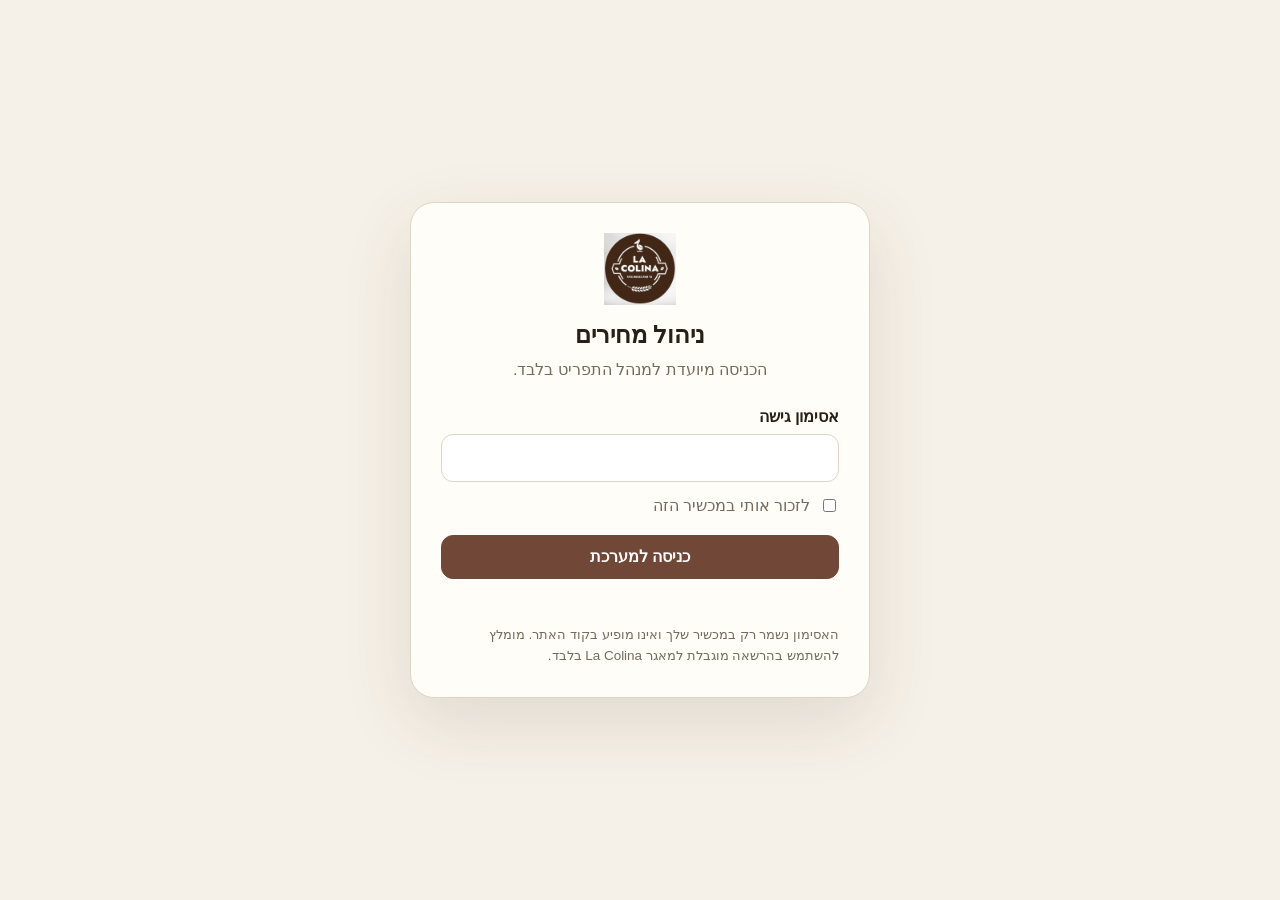
==== admin.html @ d7bb9fbe "Add secure menu price admin" ====
<!doctype html>
<html lang="he" dir="rtl">
  <head>
    <meta charset="utf-8" />
    <meta name="viewport" content="width=device-width, initial-scale=1" />
    <meta name="robots" content="noindex, nofollow" />
    <title>ניהול מחירים | La Colina</title>
    <style>
      :root {
        color-scheme: light;
        --ink: #262018;
        --muted: #746b5f;
        --paper: #f6f1e8;
        --card: #fffdf8;
        --line: #ded5c7;
        --brand: #714737;
        --brand-dark: #523126;
        --success: #24734d;
        --danger: #9b352d;
        font-family: Arial, "Noto Sans Hebrew", sans-serif;
      }

      * { box-sizing: border-box; }
      body { margin: 0; min-height: 100vh; color: var(--ink); background: var(--paper); }
      button, input { font: inherit; }
      button { cursor: pointer; }

      .topbar {
        position: sticky;
        top: 0;
        z-index: 10;
        display: flex;
        align-items: center;
        justify-content: space-between;
        gap: 16px;
        padding: 14px clamp(16px, 4vw, 42px);
        background: rgba(246, 241, 232, 0.96);
        border-bottom: 1px solid var(--line);
        backdrop-filter: blur(12px);
      }

      .brand { display: flex; align-items: center; gap: 12px; }
      .brand img { width: 44px; height: 44px; object-fit: contain; }
      .brand strong { display: block; font-size: 1.05rem; }
      .brand span { color: var(--muted); font-size: 0.88rem; }
      .top-actions { display: flex; align-items: center; gap: 10px; }

      .btn {
        min-height: 44px;
        padding: 0 18px;
        border: 1px solid var(--line);
        border-radius: 12px;
        color: var(--ink);
        background: var(--card);
        font-weight: 700;
      }
      .btn-primary { color: white; background: var(--brand); border-color: var(--brand); }
      .btn-primary:hover { background: var(--brand-dark); }
      .btn:disabled { cursor: wait; opacity: 0.55; }

      main { width: min(1080px, calc(100% - 32px)); margin: 28px auto 80px; }
      .hero { margin-bottom: 24px; }
      .hero h1 { margin: 0 0 8px; font-size: clamp(1.7rem, 4vw, 2.5rem); }
      .hero p { margin: 0; color: var(--muted); line-height: 1.65; }

      .toolbar {
        display: grid;
        grid-template-columns: minmax(0, 1fr) auto;
        gap: 12px;
        align-items: center;
        margin-bottom: 22px;
      }
      .search {
        width: 100%;
        min-height: 48px;
        padding: 0 16px;
        border: 1px solid var(--line);
        border-radius: 14px;
        color: var(--ink);
        background: var(--card);
      }
      .status { color: var(--muted); font-weight: 700; white-space: nowrap; }
      .status.dirty { color: #a16019; }
      .status.saved { color: var(--success); }

      .section-card {
        margin-bottom: 20px;
        overflow: hidden;
        border: 1px solid var(--line);
        border-radius: 20px;
        background: var(--card);
        box-shadow: 0 12px 35px rgba(67, 45, 29, 0.06);
      }
      .section-title { margin: 0; padding: 18px 20px; font-size: 1.2rem; border-bottom: 1px solid var(--line); }
      .item-row {
        display: grid;
        grid-template-columns: minmax(190px, 1fr) minmax(220px, 1.2fr);
        gap: 18px;
        align-items: center;
        padding: 16px 20px;
        border-bottom: 1px solid #ece5da;
      }
      .item-row:last-child { border-bottom: 0; }
      .item-name { font-weight: 700; line-height: 1.4; }
      .item-description { margin-top: 4px; color: var(--muted); font-size: 0.88rem; line-height: 1.45; }
      .price-fields { display: flex; flex-wrap: wrap; justify-content: flex-start; gap: 10px; }
      .price-field { display: grid; gap: 5px; min-width: 88px; }
      .price-field label { color: var(--muted); font-size: 0.8rem; font-weight: 700; }
      .price-input-wrap { position: relative; }
      .price-input {
        width: 100%;
        min-height: 44px;
        padding: 0 12px 0 30px;
        border: 1px solid var(--line);
        border-radius: 11px;
        color: var(--ink);
        background: white;
        font-weight: 700;
      }
      .price-input:focus { outline: 3px solid rgba(113, 71, 55, 0.15); border-color: var(--brand); }
      .currency { position: absolute; left: 10px; top: 50%; transform: translateY(-50%); color: var(--muted); }

      .login-shell { display: grid; min-height: 100vh; place-items: center; padding: 24px; }
      .login-card {
        width: min(460px, 100%);
        padding: 30px;
        border: 1px solid var(--line);
        border-radius: 24px;
        background: var(--card);
        box-shadow: 0 24px 70px rgba(67, 45, 29, 0.12);
      }
      .login-logo { width: 72px; height: 72px; object-fit: contain; display: block; margin: 0 auto 16px; }
      .login-card h1 { margin: 0 0 8px; text-align: center; }
      .login-card > p { margin: 0 0 24px; color: var(--muted); text-align: center; line-height: 1.6; }
      .token-label { display: grid; gap: 8px; font-weight: 700; }
      .token-input { width: 100%; min-height: 48px; padding: 0 14px; border: 1px solid var(--line); border-radius: 12px; direction: ltr; }
      .remember { display: flex; align-items: center; gap: 9px; margin: 14px 0 20px; color: var(--muted); }
      .login-card .btn { width: 100%; }
      .help { margin-top: 18px; color: var(--muted); font-size: 0.84rem; line-height: 1.55; }
      .error { min-height: 22px; margin: 12px 0 0; color: var(--danger); font-size: 0.9rem; font-weight: 700; }
      .hidden { display: none !important; }

      .toast {
        position: fixed;
        right: 50%;
        bottom: 22px;
        z-index: 30;
        transform: translateX(50%) translateY(16px);
        max-width: min(460px, calc(100% - 32px));
        padding: 13px 18px;
        border-radius: 13px;
        color: white;
        background: var(--success);
        opacity: 0;
        pointer-events: none;
        transition: 180ms ease;
        box-shadow: 0 12px 34px rgba(0, 0, 0, 0.18);
      }
      .toast.show { opacity: 1; transform: translateX(50%) translateY(0); }
      .toast.error-toast { background: var(--danger); }

      @media (max-width: 680px) {
        .topbar { align-items: flex-start; }
        .brand span { display: none; }
        .top-actions { flex-direction: column-reverse; align-items: stretch; }
        .top-actions .btn { min-height: 38px; padding: 0 12px; font-size: 0.86rem; }
        .toolbar { grid-template-columns: 1fr; }
        .item-row { grid-template-columns: 1fr; gap: 12px; }
        .price-fields { justify-content: stretch; }
        .price-field { flex: 1 1 92px; }
      }
    </style>
  </head>
  <body>
    <section class="login-shell" id="loginView">
      <form class="login-card" id="loginForm">
        <img class="login-logo" src="la-colina-logo.webp" alt="La Colina" />
        <h1>ניהול מחירים</h1>
        <p>הכניסה מיועדת למנהל התפריט בלבד.</p>
        <label class="token-label">
          אסימון גישה
          <input class="token-input" id="tokenInput" type="password" autocomplete="current-password" required />
        </label>
        <label class="remember">
          <input id="rememberToken" type="checkbox" />
          לזכור אותי במכשיר הזה
        </label>
        <button class="btn btn-primary" id="loginButton" type="submit">כניסה למערכת</button>
        <p class="error" id="loginError" role="alert"></p>
        <div class="help">האסימון נשמר רק במכשיר שלך ואינו מופיע בקוד האתר. מומלץ להשתמש בהרשאה מוגבלת למאגר La Colina בלבד.</div>
      </form>
    </section>

    <div class="hidden" id="adminView">
      <header class="topbar">
        <div class="brand">
          <img src="la-colina-logo.webp" alt="" />
          <div><strong>La Colina</strong><span>מנהל מחירי התפריט</span></div>
        </div>
        <div class="top-actions">
          <button class="btn" id="logoutButton" type="button">יציאה</button>
          <button class="btn btn-primary" id="saveButton" type="button" disabled>שמירת שינויים</button>
        </div>
      </header>

      <main>
        <div class="hero">
          <h1>עדכון מחירים</h1>
          <p>משנים את המחיר ולוחצים על “שמירת שינויים”. העדכון באתר עשוי להופיע בתוך דקה או שתיים.</p>
        </div>
        <div class="toolbar">
          <input class="search" id="searchInput" type="search" placeholder="חיפוש מוצר או קטגוריה…" />
          <span class="status" id="saveStatus">הכול מעודכן</span>
        </div>
        <div id="menuEditor"></div>
      </main>
    </div>

    <div class="toast" id="toast" role="status"></div>

    <script>
      const REPOSITORY = "ba8080/la-colina-menu";
      const BRANCH = "main";
      const DATA_FILE = "menu-data.json";
      const API_URL = `https://api.github.com/repos/${REPOSITORY}/contents/${DATA_FILE}`;

      const loginView = document.querySelector("#loginView");
      const adminView = document.querySelector("#adminView");
      const loginForm = document.querySelector("#loginForm");
      const loginButton = document.querySelector("#loginButton");
      const loginError = document.querySelector("#loginError");
      const tokenInput = document.querySelector("#tokenInput");
      const rememberToken = document.querySelector("#rememberToken");
      const editor = document.querySelector("#menuEditor");
      const searchInput = document.querySelector("#searchInput");
      const saveButton = document.querySelector("#saveButton");
      const saveStatus = document.querySelector("#saveStatus");
      const toast = document.querySelector("#toast");

      let accessToken = localStorage.getItem("laColinaAdminToken") || sessionStorage.getItem("laColinaAdminToken") || "";
      let menuData = null;
      let fileSha = "";
      let isDirty = false;
      let toastTimer;

      function apiHeaders(token = accessToken) {
        return {
          Accept: "application/vnd.github+json",
          Authorization: `Bearer ${token}`,
          "X-GitHub-Api-Version": "2022-11-28",
        };
      }

      function decodeContent(value) {
        const binary = atob(value.replace(/\n/g, ""));
        const bytes = Uint8Array.from(binary, (character) => character.charCodeAt(0));
        return new TextDecoder().decode(bytes);
      }

      function encodeContent(value) {
        const bytes = new TextEncoder().encode(value);
        let binary = "";
        for (let index = 0; index < bytes.length; index += 0x8000) {
          binary += String.fromCharCode(...bytes.subarray(index, index + 0x8000));
        }
        return btoa(binary);
      }

      function showToast(message, error = false) {
        clearTimeout(toastTimer);
        toast.textContent = message;
        toast.classList.toggle("error-toast", error);
        toast.classList.add("show");
        toastTimer = setTimeout(() => toast.classList.remove("show"), 3200);
      }

      function setDirty(dirty) {
        isDirty = dirty;
        saveButton.disabled = !dirty;
        saveStatus.textContent = dirty ? "יש שינויים שלא נשמרו" : "הכול מעודכן";
        saveStatus.className = `status ${dirty ? "dirty" : "saved"}`;
      }

      async function loadMenu(token) {
        const response = await fetch(`${API_URL}?ref=${BRANCH}&t=${Date.now()}`, { headers: apiHeaders(token), cache: "no-store" });
        if (!response.ok) {
          if (response.status === 401 || response.status === 403) throw new Error("אסימון הגישה אינו תקין או שחסרה לו הרשאת כתיבה.");
          throw new Error("לא הצלחנו לטעון את התפריט. נסו שוב בעוד רגע.");
        }
        const file = await response.json();
        menuData = JSON.parse(decodeContent(file.content));
        fileSha = file.sha;
      }

      function createPriceField(label, value, onChange) {
        const field = document.createElement("div");
        field.className = "price-field";
        const labelElement = document.createElement("label");
        labelElement.textContent = label;
        const wrap = document.createElement("div");
        wrap.className = "price-input-wrap";
        const input = document.createElement("input");
        input.className = "price-input";
        input.type = "number";
        input.inputMode = "decimal";
        input.min = "0";
        input.step = "1";
        input.value = value;
        input.setAttribute("aria-label", label);
        input.addEventListener("input", () => {
          const number = Number(input.value);
          if (!Number.isFinite(number) || number < 0) return;
          onChange(number);
          setDirty(true);
        });
        const currency = document.createElement("span");
        currency.className = "currency";
        currency.textContent = "₪";
        wrap.append(input, currency);
        field.append(labelElement, wrap);
        return field;
      }

      function renderEditor(filter = "") {
        editor.replaceChildren();
        const query = filter.trim().toLowerCase();
        const fragment = document.createDocumentFragment();

        Object.values(menuData).flat().forEach((section) => {
          const matchingItems = section.items.filter((item) => `${section.title} ${item.name} ${item.description || ""}`.toLowerCase().includes(query));
          if (!matchingItems.length) return;

          const card = document.createElement("section");
          card.className = "section-card";
          const title = document.createElement("h2");
          title.className = "section-title";
          title.textContent = section.title;
          card.append(title);

          matchingItems.forEach((item) => {
            const row = document.createElement("div");
            row.className = "item-row";
            const info = document.createElement("div");
            const name = document.createElement("div");
            name.className = "item-name";
            name.textContent = item.name;
            info.append(name);
            if (item.description) {
              const description = document.createElement("div");
              description.className = "item-description";
              description.textContent = item.description;
              info.append(description);
            }

            const fields = document.createElement("div");
            fields.className = "price-fields";
            if (typeof item.price === "number") {
              fields.append(createPriceField(item.priceLabel || "מחיר", item.price, (value) => { item.price = value; }));
            }
            if (Array.isArray(item.priceOptions)) {
              item.priceOptions.forEach((value, index) => {
                fields.append(createPriceField(`אפשרות ${index + 1}`, value, (nextValue) => { item.priceOptions[index] = nextValue; }));
              });
            }
            if (Array.isArray(item.prices)) {
              item.prices.forEach((price, index) => {
                fields.append(createPriceField(price.label || `מחיר ${index + 1}`, price.value, (value) => { item.prices[index].value = value; }));
              });
            }
            row.append(info, fields);
            card.append(row);
          });
          fragment.append(card);
        });

        if (!fragment.childNodes.length) {
          const empty = document.createElement("p");
          empty.textContent = "לא נמצאו פריטים מתאימים.";
          editor.append(empty);
        } else {
          editor.append(fragment);
        }
      }

      async function enterAdmin(token, remember) {
        loginButton.disabled = true;
        loginButton.textContent = "מתחבר…";
        loginError.textContent = "";
        try {
          await loadMenu(token);
          accessToken = token;
          if (remember) localStorage.setItem("laColinaAdminToken", token);
          else sessionStorage.setItem("laColinaAdminToken", token);
          loginView.classList.add("hidden");
          adminView.classList.remove("hidden");
          renderEditor();
          setDirty(false);
        } catch (error) {
          loginError.textContent = error.message;
          localStorage.removeItem("laColinaAdminToken");
          sessionStorage.removeItem("laColinaAdminToken");
        } finally {
          loginButton.disabled = false;
          loginButton.textContent = "כניסה למערכת";
        }
      }

      loginForm.addEventListener("submit", (event) => {
        event.preventDefault();
        enterAdmin(tokenInput.value.trim(), rememberToken.checked);
      });

      searchInput.addEventListener("input", () => renderEditor(searchInput.value));

      saveButton.addEventListener("click", async () => {
        if (!isDirty) return;
        saveButton.disabled = true;
        saveButton.textContent = "שומר…";
        try {
          const response = await fetch(API_URL, {
            method: "PUT",
            headers: { ...apiHeaders(), "Content-Type": "application/json" },
            body: JSON.stringify({
              message: "Update menu prices from admin panel",
              content: encodeContent(`${JSON.stringify(menuData, null, 2)}\n`),
              sha: fileSha,
              branch: BRANCH,
            }),
          });
          if (!response.ok) {
            if (response.status === 409) throw new Error("התפריט השתנה ממקום אחר. רעננו את העמוד ונסו שוב.");
            if (response.status === 401 || response.status === 403) throw new Error("אין הרשאה לשמור את השינויים.");
            throw new Error("השמירה נכשלה. נסו שוב בעוד רגע.");
          }
          const result = await response.json();
          fileSha = result.content.sha;
          setDirty(false);
          showToast("המחירים נשמרו בהצלחה");
        } catch (error) {
          showToast(error.message, true);
          saveButton.disabled = false;
        } finally {
          saveButton.textContent = "שמירת שינויים";
        }
      });

      document.querySelector("#logoutButton").addEventListener("click", () => {
        localStorage.removeItem("laColinaAdminToken");
        sessionStorage.removeItem("laColinaAdminToken");
        location.reload();
      });

      window.addEventListener("beforeunload", (event) => {
        if (!isDirty) return;
        event.preventDefault();
        event.returnValue = "";
      });

      if (accessToken) enterAdmin(accessToken, Boolean(localStorage.getItem("laColinaAdminToken")));
    </script>
  </body>
</html>
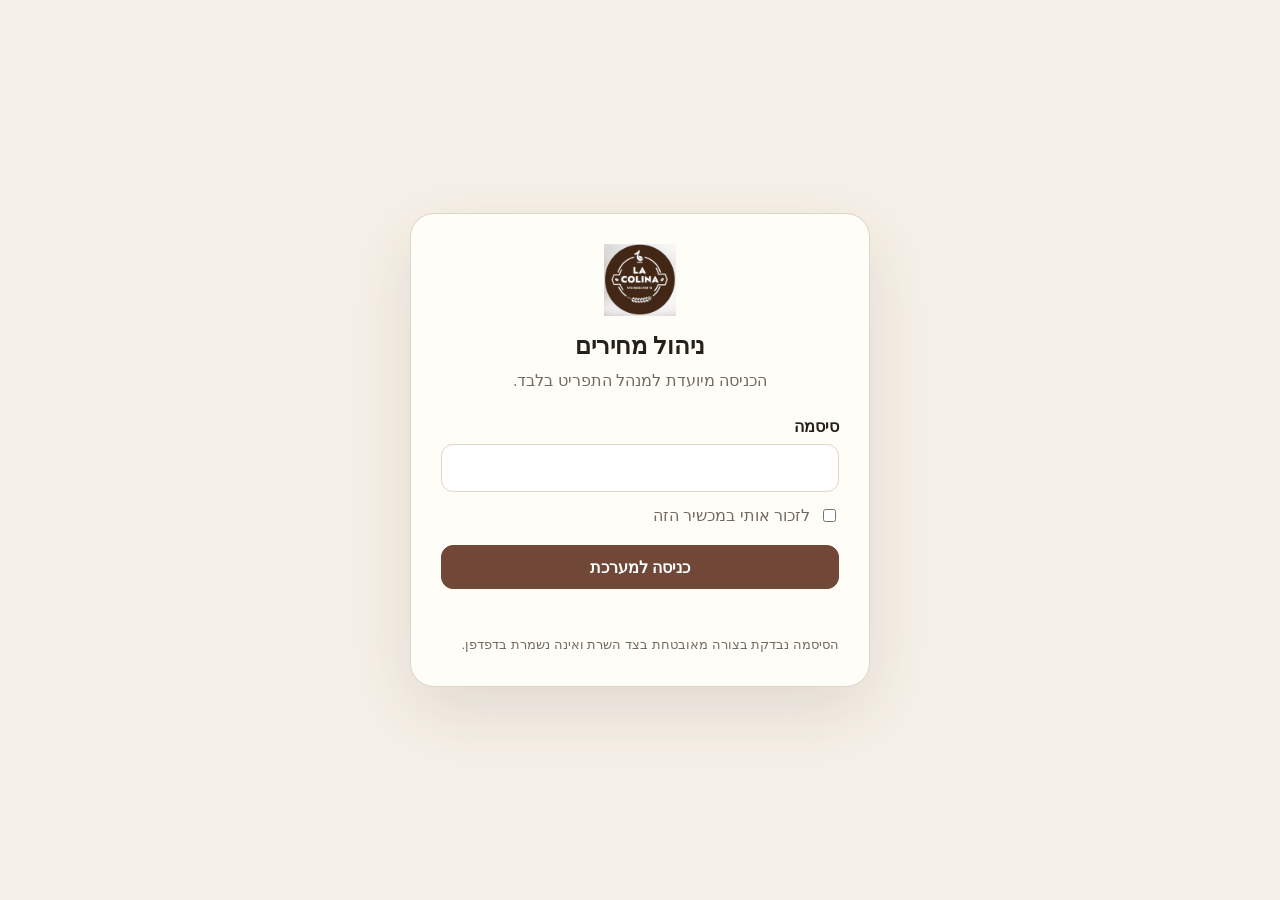
==== commit f749dbed: "Move menu admin to password-protected backend" ====
--- a/admin.html
+++ b/admin.html
@@ -178,7 +178,7 @@
         <h1>ניהול מחירים</h1>
         <p>הכניסה מיועדת למנהל התפריט בלבד.</p>
         <label class="token-label">
-          אסימון גישה
+          סיסמה
           <input class="token-input" id="tokenInput" type="password" autocomplete="current-password" required />
         </label>
         <label class="remember">
@@ -187,7 +187,7 @@
         </label>
         <button class="btn btn-primary" id="loginButton" type="submit">כניסה למערכת</button>
         <p class="error" id="loginError" role="alert"></p>
-        <div class="help">האסימון נשמר רק במכשיר שלך ואינו מופיע בקוד האתר. מומלץ להשתמש בהרשאה מוגבלת למאגר La Colina בלבד.</div>
+        <div class="help">הסיסמה נבדקת בצורה מאובטחת בצד השרת ואינה נשמרת בדפדפן.</div>
       </form>
     </section>
 
@@ -206,7 +206,7 @@
       <main>
         <div class="hero">
           <h1>עדכון מחירים</h1>
-          <p>משנים את המחיר ולוחצים על “שמירת שינויים”. העדכון באתר עשוי להופיע בתוך דקה או שתיים.</p>
+          <p>משנים את המחיר ולוחצים על “שמירת שינויים”. המחירים החדשים מתעדכנים באתר מיד.</p>
         </div>
         <div class="toolbar">
           <input class="search" id="searchInput" type="search" placeholder="חיפוש מוצר או קטגוריה…" />
@@ -219,10 +219,7 @@
     <div class="toast" id="toast" role="status"></div>
 
     <script>
-      const REPOSITORY = "ba8080/la-colina-menu";
-      const BRANCH = "main";
-      const DATA_FILE = "menu-data.json";
-      const API_URL = `https://api.github.com/repos/${REPOSITORY}/contents/${DATA_FILE}`;
+      const API_URL = "https://la-colina-menu-service.oribra.chatgpt.site";
 
       const loginView = document.querySelector("#loginView");
       const adminView = document.querySelector("#adminView");
@@ -239,32 +236,8 @@
 
       let accessToken = localStorage.getItem("laColinaAdminToken") || sessionStorage.getItem("laColinaAdminToken") || "";
       let menuData = null;
-      let fileSha = "";
       let isDirty = false;
       let toastTimer;
-
-      function apiHeaders(token = accessToken) {
-        return {
-          Accept: "application/vnd.github+json",
-          Authorization: `Bearer ${token}`,
-          "X-GitHub-Api-Version": "2022-11-28",
-        };
-      }
-
-      function decodeContent(value) {
-        const binary = atob(value.replace(/\n/g, ""));
-        const bytes = Uint8Array.from(binary, (character) => character.charCodeAt(0));
-        return new TextDecoder().decode(bytes);
-      }
-
-      function encodeContent(value) {
-        const bytes = new TextEncoder().encode(value);
-        let binary = "";
-        for (let index = 0; index < bytes.length; index += 0x8000) {
-          binary += String.fromCharCode(...bytes.subarray(index, index + 0x8000));
-        }
-        return btoa(binary);
-      }
 
       function showToast(message, error = false) {
         clearTimeout(toastTimer);
@@ -281,15 +254,13 @@
         saveStatus.className = `status ${dirty ? "dirty" : "saved"}`;
       }
 
-      async function loadMenu(token) {
-        const response = await fetch(`${API_URL}?ref=${BRANCH}&t=${Date.now()}`, { headers: apiHeaders(token), cache: "no-store" });
+      async function loadMenu() {
+        const response = await fetch(`${API_URL}/menu?t=${Date.now()}`, { cache: "no-store" });
         if (!response.ok) {
-          if (response.status === 401 || response.status === 403) throw new Error("אסימון הגישה אינו תקין או שחסרה לו הרשאת כתיבה.");
           throw new Error("לא הצלחנו לטעון את התפריט. נסו שוב בעוד רגע.");
         }
-        const file = await response.json();
-        menuData = JSON.parse(decodeContent(file.content));
-        fileSha = file.sha;
+        const result = await response.json();
+        menuData = result.menu;
       }
 
       function createPriceField(label, value, onChange) {
@@ -382,19 +353,31 @@
         }
       }
 
-      async function enterAdmin(token, remember) {
+      async function showAdmin(token, remember) {
+        accessToken = token;
+        if (remember) localStorage.setItem("laColinaAdminToken", token);
+        else sessionStorage.setItem("laColinaAdminToken", token);
+        await loadMenu();
+        loginView.classList.add("hidden");
+        adminView.classList.remove("hidden");
+        renderEditor();
+        setDirty(false);
+      }
+
+      async function enterAdmin(password, remember) {
         loginButton.disabled = true;
         loginButton.textContent = "מתחבר…";
         loginError.textContent = "";
         try {
-          await loadMenu(token);
-          accessToken = token;
-          if (remember) localStorage.setItem("laColinaAdminToken", token);
-          else sessionStorage.setItem("laColinaAdminToken", token);
-          loginView.classList.add("hidden");
-          adminView.classList.remove("hidden");
-          renderEditor();
-          setDirty(false);
+          const response = await fetch(`${API_URL}/login`, {
+            method: "POST",
+            headers: { "Content-Type": "application/json" },
+            body: JSON.stringify({ password }),
+          });
+          const result = await response.json();
+          if (!response.ok) throw new Error(result.error || "הסיסמה שגויה.");
+          tokenInput.value = "";
+          await showAdmin(result.token, remember);
         } catch (error) {
           loginError.textContent = error.message;
           localStorage.removeItem("laColinaAdminToken");
@@ -417,23 +400,22 @@
         saveButton.disabled = true;
         saveButton.textContent = "שומר…";
         try {
-          const response = await fetch(API_URL, {
+          const response = await fetch(`${API_URL}/menu`, {
             method: "PUT",
-            headers: { ...apiHeaders(), "Content-Type": "application/json" },
-            body: JSON.stringify({
-              message: "Update menu prices from admin panel",
-              content: encodeContent(`${JSON.stringify(menuData, null, 2)}\n`),
-              sha: fileSha,
-              branch: BRANCH,
-            }),
+            headers: {
+              "Content-Type": "application/json",
+              Authorization: `Bearer ${accessToken}`,
+            },
+            body: JSON.stringify({ menu: menuData }),
           });
+          const result = await response.json();
           if (!response.ok) {
-            if (response.status === 409) throw new Error("התפריט השתנה ממקום אחר. רעננו את העמוד ונסו שוב.");
-            if (response.status === 401 || response.status === 403) throw new Error("אין הרשאה לשמור את השינויים.");
-            throw new Error("השמירה נכשלה. נסו שוב בעוד רגע.");
+            if (response.status === 401) {
+              localStorage.removeItem("laColinaAdminToken");
+              sessionStorage.removeItem("laColinaAdminToken");
+            }
+            throw new Error(result.error || "השמירה נכשלה. נסו שוב בעוד רגע.");
           }
-          const result = await response.json();
-          fileSha = result.content.sha;
           setDirty(false);
           showToast("המחירים נשמרו בהצלחה");
         } catch (error) {
@@ -456,7 +438,13 @@
         event.returnValue = "";
       });
 
-      if (accessToken) enterAdmin(accessToken, Boolean(localStorage.getItem("laColinaAdminToken")));
+      if (accessToken) {
+        showAdmin(accessToken, Boolean(localStorage.getItem("laColinaAdminToken"))).catch(() => {
+          localStorage.removeItem("laColinaAdminToken");
+          sessionStorage.removeItem("laColinaAdminToken");
+          location.reload();
+        });
+      }
     </script>
   </body>
 </html>
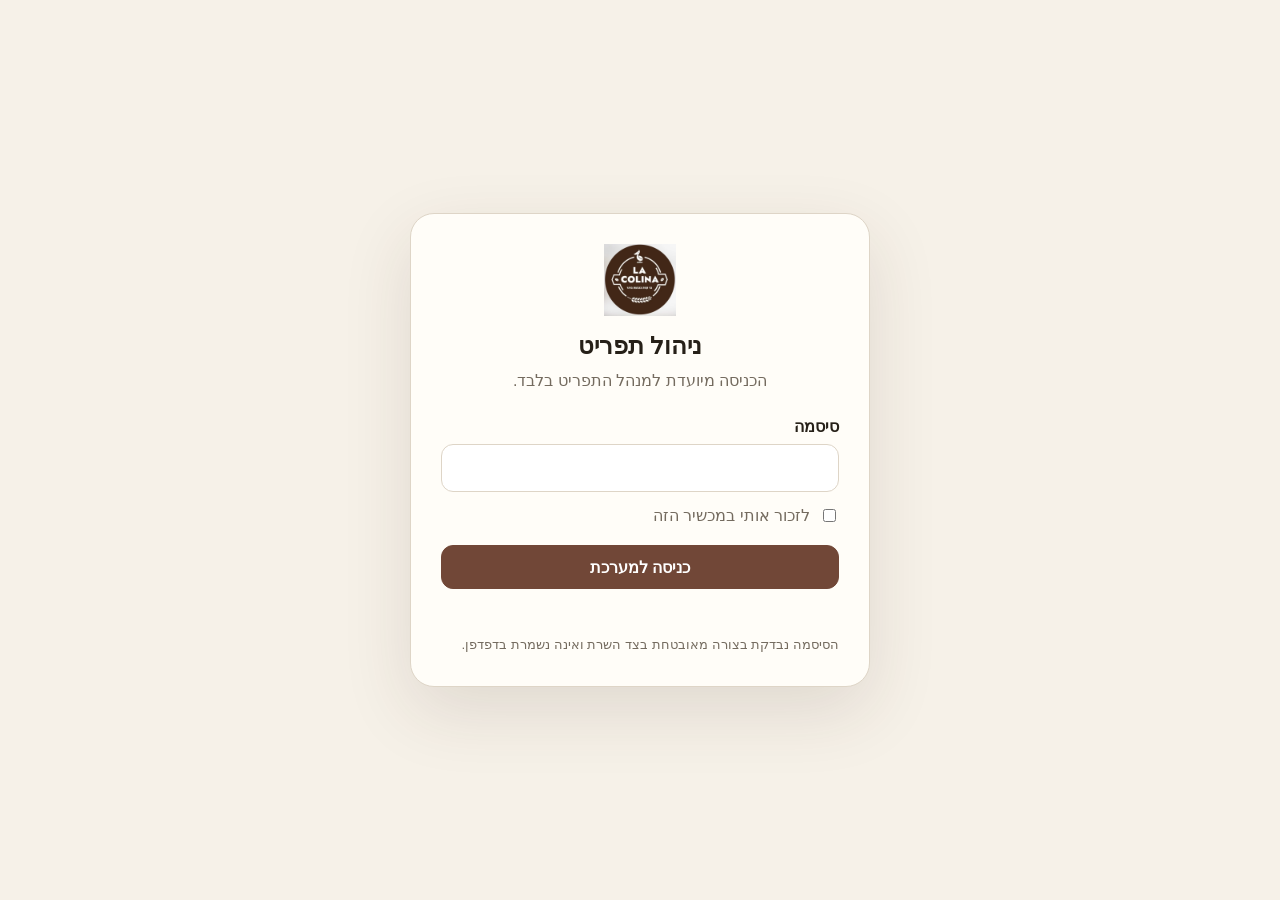
==== commit 7de99f76: "Polish menu manager labels" ====
--- a/admin.html
+++ b/admin.html
@@ -4,7 +4,7 @@
     <meta charset="utf-8" />
     <meta name="viewport" content="width=device-width, initial-scale=1" />
     <meta name="robots" content="noindex, nofollow" />
-    <title>ניהול מחירים | La Colina</title>
+    <title>ניהול תפריט | La Colina</title>
     <style>
       :root {
         color-scheme: light;
@@ -22,7 +22,7 @@
 
       * { box-sizing: border-box; }
       body { margin: 0; min-height: 100vh; color: var(--ink); background: var(--paper); }
-      button, input { font: inherit; }
+      button, input, textarea, select { font: inherit; }
       button { cursor: pointer; }
 
       .topbar {
@@ -120,6 +120,37 @@
       .price-input:focus { outline: 3px solid rgba(113, 71, 55, 0.15); border-color: var(--brand); }
       .currency { position: absolute; left: 10px; top: 50%; transform: translateY(-50%); color: var(--muted); }
 
+      .manager-actions { display: flex; flex-wrap: wrap; gap: 10px; margin: -8px 0 22px; }
+      .section-manager-header { display: flex; align-items: end; gap: 12px; padding: 18px 20px; border-bottom: 1px solid var(--line); background: #fbf7f0; }
+      .section-manager-header .editor-field { flex: 1; }
+      .section-items { display: grid; gap: 14px; padding: 16px; }
+      .item-editor { padding: 16px; border: 1px solid #e4dbce; border-radius: 16px; background: white; }
+      .item-editor-header { display: flex; align-items: center; justify-content: space-between; gap: 12px; margin-bottom: 14px; }
+      .item-editor-title { margin: 0; font-size: 1rem; }
+      .item-actions { display: flex; flex-wrap: wrap; gap: 7px; }
+      .icon-action { min-width: 42px; min-height: 40px; padding: 6px 10px; border: 1px solid var(--line); border-radius: 9px; background: #f8f3eb; color: var(--ink); font-weight: 700; }
+      .icon-action.danger { color: var(--danger); border-color: #e4bab6; background: #fff5f4; }
+      .icon-action:disabled { cursor: default; opacity: .38; }
+      .editor-grid { display: grid; grid-template-columns: 1fr 1fr; gap: 12px; }
+      .editor-field { display: grid; gap: 6px; }
+      .editor-field.full { grid-column: 1 / -1; }
+      .editor-field > span, .editor-field > label { color: var(--muted); font-size: .88rem; font-weight: 700; }
+      .editor-input, .editor-textarea, .editor-select {
+        width: 100%;
+        min-height: 44px;
+        padding: 10px 12px;
+        border: 1px solid var(--line);
+        border-radius: 10px;
+        color: var(--ink);
+        background: white;
+      }
+      .editor-textarea { min-height: 82px; resize: vertical; line-height: 1.5; }
+      .editor-input:focus, .editor-textarea:focus, .editor-select:focus { outline: 3px solid rgba(113, 71, 55, .15); border-color: var(--brand); }
+      .pricing-editor { display: grid; gap: 10px; grid-column: 1 / -1; padding-top: 4px; }
+      .pricing-row { display: grid; grid-template-columns: minmax(110px, 1fr) minmax(88px, .6fr) auto; gap: 8px; align-items: end; }
+      .add-item-button { width: 100%; min-height: 48px; border: 1px dashed var(--brand); border-radius: 12px; background: #fffaf3; color: var(--brand); font-weight: 800; }
+      .empty-section { margin: 4px 0; padding: 18px; border: 1px dashed var(--line); border-radius: 12px; color: var(--muted); text-align: center; }
+
       .login-shell { display: grid; min-height: 100vh; place-items: center; padding: 24px; }
       .login-card {
         width: min(460px, 100%);
@@ -168,6 +199,12 @@
         .item-row { grid-template-columns: 1fr; gap: 12px; }
         .price-fields { justify-content: stretch; }
         .price-field { flex: 1 1 92px; }
+        .section-manager-header { align-items: stretch; flex-direction: column; }
+        .section-manager-header .btn { width: 100%; }
+        .editor-grid { grid-template-columns: 1fr; }
+        .editor-field.full, .pricing-editor { grid-column: 1; }
+        .pricing-row { grid-template-columns: 1fr 1fr; }
+        .pricing-row .icon-action { grid-column: 1 / -1; }
       }
     </style>
   </head>
@@ -175,7 +212,7 @@
     <section class="login-shell" id="loginView">
       <form class="login-card" id="loginForm">
         <img class="login-logo" src="la-colina-logo.webp" alt="La Colina" />
-        <h1>ניהול מחירים</h1>
+        <h1>ניהול תפריט</h1>
         <p>הכניסה מיועדת למנהל התפריט בלבד.</p>
         <label class="token-label">
           סיסמה
@@ -195,22 +232,25 @@
       <header class="topbar">
         <div class="brand">
           <img src="la-colina-logo.webp" alt="" />
-          <div><strong>La Colina</strong><span>מנהל מחירי התפריט</span></div>
+          <div><strong>La Colina</strong><span>מנהל התפריט</span></div>
         </div>
         <div class="top-actions">
           <button class="btn" id="logoutButton" type="button">יציאה</button>
           <button class="btn btn-primary" id="saveButton" type="button" disabled>שמירת שינויים</button>
-        </div>
       </header>
 
       <main>
         <div class="hero">
-          <h1>עדכון מחירים</h1>
-          <p>משנים את המחיר ולוחצים על “שמירת שינויים”. המחירים החדשים מתעדכנים באתר מיד.</p>
+          <h1>ניהול התפריט</h1>
+          <p>אפשר לערוך מנות ומחירים, להוסיף או למחוק פריטים וקטגוריות ולשנות את הסדר. בסיום לוחצים על “שמירת שינויים”.</p>
         </div>
         <div class="toolbar">
           <input class="search" id="searchInput" type="search" placeholder="חיפוש מוצר או קטגוריה…" />
           <span class="status" id="saveStatus">הכול מעודכן</span>
+        </div>
+        <div class="manager-actions">
+          <button class="btn" id="addFoodSection" type="button">הוספת קטגוריית אוכל</button>
+          <button class="btn" id="addWineSection" type="button">הוספת קטגוריית שתייה</button>
         </div>
         <div id="menuEditor"></div>
       </main>
@@ -292,57 +332,252 @@
         return field;
       }
 
+      function createTextField(label, value, onChange, options = {}) {
+        const field = document.createElement("label");
+        field.className = `editor-field${options.full ? " full" : ""}`;
+        const caption = document.createElement("span");
+        caption.textContent = label;
+        const input = document.createElement(options.textarea ? "textarea" : "input");
+        input.className = options.textarea ? "editor-textarea" : "editor-input";
+        if (!options.textarea) input.type = "text";
+        input.value = value || "";
+        input.placeholder = options.placeholder || "";
+        input.addEventListener("input", () => {
+          onChange(input.value);
+          setDirty(true);
+        });
+        field.append(caption, input);
+        return field;
+      }
+
+      function createSelectField(label, value, options, onChange) {
+        const field = document.createElement("label");
+        field.className = "editor-field";
+        const caption = document.createElement("span");
+        caption.textContent = label;
+        const select = document.createElement("select");
+        select.className = "editor-select";
+        options.forEach((option) => {
+          const element = document.createElement("option");
+          element.value = option.value;
+          element.textContent = option.label;
+          element.selected = option.value === value;
+          select.append(element);
+        });
+        select.addEventListener("change", () => {
+          onChange(select.value);
+          setDirty(true);
+        });
+        field.append(caption, select);
+        return field;
+      }
+
+      function createActionButton(text, handler, options = {}) {
+        const button = document.createElement("button");
+        button.type = "button";
+        button.className = `icon-action${options.danger ? " danger" : ""}`;
+        button.textContent = text;
+        button.disabled = Boolean(options.disabled);
+        if (options.label) button.setAttribute("aria-label", options.label);
+        button.addEventListener("click", handler);
+        return button;
+      }
+
+      function priceMode(item) {
+        if (Array.isArray(item.prices)) return "labeled";
+        if (Array.isArray(item.priceOptions)) return "options";
+        return "single";
+      }
+
+      function changePriceMode(item, mode) {
+        delete item.price;
+        delete item.prices;
+        delete item.priceOptions;
+        if (mode === "single") item.price = 0;
+        if (mode === "labeled") item.prices = [{ label: "מחיר", value: 0 }];
+        if (mode === "options") item.priceOptions = [0];
+      }
+
+      function refreshEditor() {
+        setDirty(true);
+        renderEditor(searchInput.value);
+      }
+
+      function renderPricing(item, container) {
+        const mode = priceMode(item);
+        container.append(createSelectField("סוג מחיר", mode, [
+          { value: "single", label: "מחיר יחיד" },
+          { value: "labeled", label: "מחירים עם שם (למשל כוס / בקבוק)" },
+          { value: "options", label: "כמה גדלים ללא שם" },
+        ], (nextMode) => {
+          changePriceMode(item, nextMode);
+          refreshEditor();
+        }));
+
+        const pricing = document.createElement("div");
+        pricing.className = "pricing-editor";
+
+        if (mode === "single") {
+          pricing.append(createPriceField(item.priceLabel || "מחיר", item.price ?? 0, (value) => { item.price = value; }));
+        }
+
+        if (mode === "labeled") {
+          item.prices.forEach((price, index) => {
+            const row = document.createElement("div");
+            row.className = "pricing-row";
+            row.append(
+              createTextField("שם האפשרות", price.label, (value) => { price.label = value; }),
+              createPriceField("מחיר", price.value, (value) => { price.value = value; }),
+              createActionButton("מחיקה", () => {
+                item.prices.splice(index, 1);
+                refreshEditor();
+              }, { danger: true, disabled: item.prices.length === 1, label: `מחיקת אפשרות מחיר ${index + 1}` }),
+            );
+            pricing.append(row);
+          });
+          pricing.append(createActionButton("הוספת אפשרות מחיר", () => {
+            item.prices.push({ label: "אפשרות חדשה", value: 0 });
+            refreshEditor();
+          }));
+        }
+
+        if (mode === "options") {
+          item.priceOptions.forEach((price, index) => {
+            const row = document.createElement("div");
+            row.className = "pricing-row";
+            row.append(
+              createPriceField(`אפשרות ${index + 1}`, price, (value) => { item.priceOptions[index] = value; }),
+              createActionButton("מחיקה", () => {
+                item.priceOptions.splice(index, 1);
+                refreshEditor();
+              }, { danger: true, disabled: item.priceOptions.length === 1, label: `מחיקת מחיר ${index + 1}` }),
+            );
+            pricing.append(row);
+          });
+          pricing.append(createActionButton("הוספת מחיר נוסף", () => {
+            item.priceOptions.push(0);
+            refreshEditor();
+          }));
+        }
+
+        container.append(pricing);
+      }
+
+      function addItem(section) {
+        section.items.push({ name: "מנה חדשה", description: "", price: 0 });
+        searchInput.value = "";
+        refreshEditor();
+      }
+
+      function addSection(view) {
+        const section = {
+          id: `${view}-${Date.now()}`,
+          title: "קטגוריה חדשה",
+          eyebrow: "MENU",
+          accent: view === "food" ? "#b58b50" : "#762f37",
+          items: [],
+        };
+        if (view === "wine") section.group = "soft";
+        menuData[view].push(section);
+        searchInput.value = "";
+        refreshEditor();
+      }
+
       function renderEditor(filter = "") {
         editor.replaceChildren();
         const query = filter.trim().toLowerCase();
         const fragment = document.createDocumentFragment();
 
-        Object.values(menuData).flat().forEach((section) => {
-          const matchingItems = section.items.filter((item) => `${section.title} ${item.name} ${item.description || ""}`.toLowerCase().includes(query));
-          if (!matchingItems.length) return;
+        Object.entries(menuData).forEach(([view, sections]) => sections.forEach((section) => {
+          const sectionMatches = section.title.toLowerCase().includes(query);
+          const matchingItems = !query || sectionMatches
+            ? section.items
+            : section.items.filter((item) => `${item.name} ${item.description || ""} ${(item.badges || []).join(" ")}`.toLowerCase().includes(query));
+          if (query && !sectionMatches && !matchingItems.length) return;
 
           const card = document.createElement("section");
           card.className = "section-card";
-          const title = document.createElement("h2");
-          title.className = "section-title";
-          title.textContent = section.title;
-          card.append(title);
+          const header = document.createElement("div");
+          header.className = "section-manager-header";
+          header.append(createTextField("שם הקטגוריה", section.title, (value) => { section.title = value; }));
+          if (view === "wine") {
+            header.append(createSelectField("קבוצת תפריט", section.group || "soft", [
+              { value: "wines", label: "יין" },
+              { value: "alcohol", label: "בירה ואלכוהול" },
+              { value: "soft", label: "קפה ושתייה קלה" },
+            ], (value) => { section.group = value; }));
+          }
+          header.append(createActionButton("מחיקת קטגוריה", () => {
+            if (!window.confirm(`למחוק את הקטגוריה “${section.title}” ואת כל המנות שבה?`)) return;
+            sections.splice(sections.indexOf(section), 1);
+            refreshEditor();
+          }, { danger: true }));
+          card.append(header);
+
+          const itemsContainer = document.createElement("div");
+          itemsContainer.className = "section-items";
 
           matchingItems.forEach((item) => {
-            const row = document.createElement("div");
-            row.className = "item-row";
-            const info = document.createElement("div");
-            const name = document.createElement("div");
-            name.className = "item-name";
-            name.textContent = item.name;
-            info.append(name);
-            if (item.description) {
-              const description = document.createElement("div");
-              description.className = "item-description";
-              description.textContent = item.description;
-              info.append(description);
-            }
-
-            const fields = document.createElement("div");
-            fields.className = "price-fields";
-            if (typeof item.price === "number") {
-              fields.append(createPriceField(item.priceLabel || "מחיר", item.price, (value) => { item.price = value; }));
-            }
-            if (Array.isArray(item.priceOptions)) {
-              item.priceOptions.forEach((value, index) => {
-                fields.append(createPriceField(`אפשרות ${index + 1}`, value, (nextValue) => { item.priceOptions[index] = nextValue; }));
-              });
-            }
-            if (Array.isArray(item.prices)) {
-              item.prices.forEach((price, index) => {
-                fields.append(createPriceField(price.label || `מחיר ${index + 1}`, price.value, (value) => { item.prices[index].value = value; }));
-              });
-            }
-            row.append(info, fields);
-            card.append(row);
+            const itemIndex = section.items.indexOf(item);
+            const itemCard = document.createElement("article");
+            itemCard.className = "item-editor";
+            const itemHeader = document.createElement("div");
+            itemHeader.className = "item-editor-header";
+            const itemTitle = document.createElement("h3");
+            itemTitle.className = "item-editor-title";
+            itemTitle.textContent = item.name || "מנה ללא שם";
+            const itemActions = document.createElement("div");
+            itemActions.className = "item-actions";
+            itemActions.append(
+              createActionButton("↑", () => {
+                [section.items[itemIndex - 1], section.items[itemIndex]] = [section.items[itemIndex], section.items[itemIndex - 1]];
+                refreshEditor();
+              }, { disabled: itemIndex === 0, label: "העברת המנה למעלה" }),
+              createActionButton("↓", () => {
+                [section.items[itemIndex], section.items[itemIndex + 1]] = [section.items[itemIndex + 1], section.items[itemIndex]];
+                refreshEditor();
+              }, { disabled: itemIndex === section.items.length - 1, label: "העברת המנה למטה" }),
+              createActionButton("מחיקה", () => {
+                if (!window.confirm(`למחוק את המנה “${item.name}”?`)) return;
+                section.items.splice(itemIndex, 1);
+                refreshEditor();
+              }, { danger: true }),
+            );
+            itemHeader.append(itemTitle, itemActions);
+
+            const grid = document.createElement("div");
+            grid.className = "editor-grid";
+            grid.append(
+              createTextField("שם המנה", item.name, (value) => {
+                item.name = value;
+                itemTitle.textContent = value || "מנה ללא שם";
+              }),
+              createTextField("תגיות (מופרדות בפסיק)", (item.badges || []).join(", "), (value) => {
+                item.badges = value.split(",").map((badge) => badge.trim()).filter(Boolean);
+              }, { placeholder: "טבעוני, ללא גלוטן" }),
+              createTextField("תיאור", item.description || "", (value) => { item.description = value; }, { textarea: true, full: true }),
+            );
+            renderPricing(item, grid);
+            itemCard.append(itemHeader, grid);
+            itemsContainer.append(itemCard);
           });
+          if (!matchingItems.length) {
+            const empty = document.createElement("p");
+            empty.className = "empty-section";
+            empty.textContent = "הקטגוריה עדיין ריקה.";
+            itemsContainer.append(empty);
+          }
+          if (!query) {
+            const addButton = document.createElement("button");
+            addButton.type = "button";
+            addButton.className = "add-item-button";
+            addButton.textContent = "הוספת מנה לקטגוריה";
+            addButton.addEventListener("click", () => addItem(section));
+            itemsContainer.append(addButton);
+          }
+          card.append(itemsContainer);
           fragment.append(card);
-        });
+        }));
 
         if (!fragment.childNodes.length) {
           const empty = document.createElement("p");
@@ -351,6 +586,15 @@
         } else {
           editor.append(fragment);
         }
+      }
+
+      function validateMenu() {
+        Object.values(menuData).flat().forEach((section) => {
+          if (!section.title.trim()) throw new Error("יש קטגוריה ללא שם.");
+          section.items.forEach((item) => {
+            if (!item.name.trim()) throw new Error(`יש מנה ללא שם בקטגוריה “${section.title}”.`);
+          });
+        });
       }
 
       async function showAdmin(token, remember) {
@@ -394,12 +638,15 @@
       });
 
       searchInput.addEventListener("input", () => renderEditor(searchInput.value));
+      document.querySelector("#addFoodSection").addEventListener("click", () => addSection("food"));
+      document.querySelector("#addWineSection").addEventListener("click", () => addSection("wine"));
 
       saveButton.addEventListener("click", async () => {
         if (!isDirty) return;
         saveButton.disabled = true;
         saveButton.textContent = "שומר…";
         try {
+          validateMenu();
           const response = await fetch(`${API_URL}/menu`, {
             method: "PUT",
             headers: {
@@ -417,7 +664,7 @@
             throw new Error(result.error || "השמירה נכשלה. נסו שוב בעוד רגע.");
           }
           setDirty(false);
-          showToast("המחירים נשמרו בהצלחה");
+          showToast("התפריט נשמר בהצלחה");
         } catch (error) {
           showToast(error.message, true);
           saveButton.disabled = false;
